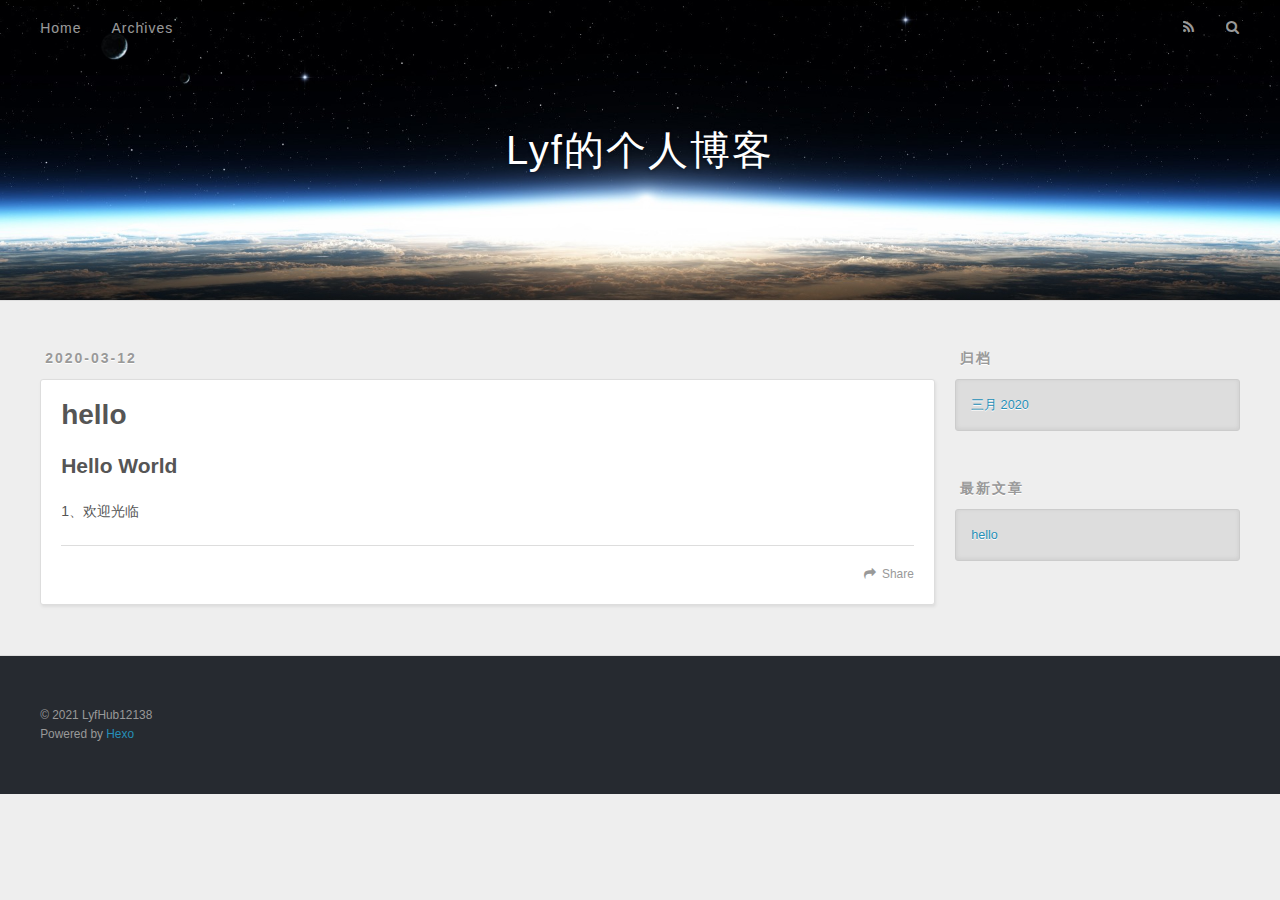
==== index.html @ 5eb53398 "Site updated: 2021-02-03 11:57:53" ====
<!DOCTYPE html>
<html>
<head>
  <meta charset="utf-8">
  

  
  <title>Lyf的个人博客</title>
  <meta name="viewport" content="width=device-width, initial-scale=1, maximum-scale=1">
  <meta name="description" content="Chinese">
<meta property="og:type" content="website">
<meta property="og:title" content="Lyf的个人博客">
<meta property="og:url" content="http://yoursite.com/index.html">
<meta property="og:site_name" content="Lyf的个人博客">
<meta property="og:description" content="Chinese">
<meta property="og:locale" content="zh_CN">
<meta property="article:author" content="LyfHub12138">
<meta name="twitter:card" content="summary">
  
    <link rel="alternate" href="/atom.xml" title="Lyf的个人博客" type="application/atom+xml">
  
  
    <link rel="icon" href="/favicon.png">
  
  
    <link href="//fonts.googleapis.com/css?family=Source+Code+Pro" rel="stylesheet" type="text/css">
  
  
<link rel="stylesheet" href="/css/style.css">

<meta name="generator" content="Hexo 4.2.0"></head>

<body>
  <div id="container">
    <div id="wrap">
      <header id="header">
  <div id="banner"></div>
  <div id="header-outer" class="outer">
    <div id="header-title" class="inner">
      <h1 id="logo-wrap">
        <a href="/" id="logo">Lyf的个人博客</a>
      </h1>
      
    </div>
    <div id="header-inner" class="inner">
      <nav id="main-nav">
        <a id="main-nav-toggle" class="nav-icon"></a>
        
          <a class="main-nav-link" href="/">Home</a>
        
          <a class="main-nav-link" href="/archives">Archives</a>
        
      </nav>
      <nav id="sub-nav">
        
          <a id="nav-rss-link" class="nav-icon" href="/atom.xml" title="RSS Feed"></a>
        
        <a id="nav-search-btn" class="nav-icon" title="搜索"></a>
      </nav>
      <div id="search-form-wrap">
        <form action="//google.com/search" method="get" accept-charset="UTF-8" class="search-form"><input type="search" name="q" class="search-form-input" placeholder="Search"><button type="submit" class="search-form-submit">&#xF002;</button><input type="hidden" name="sitesearch" value="http://yoursite.com"></form>
      </div>
    </div>
  </div>
</header>
      <div class="outer">
        <section id="main">
  
    <article id="post-hello" class="article article-type-post" itemscope itemprop="blogPost">
  <div class="article-meta">
    <a href="/2020/03/12/hello/" class="article-date">
  <time datetime="2020-03-12T05:42:59.000Z" itemprop="datePublished">2020-03-12</time>
</a>
    
  </div>
  <div class="article-inner">
    
    
      <header class="article-header">
        
  
    <h1 itemprop="name">
      <a class="article-title" href="/2020/03/12/hello/">hello</a>
    </h1>
  

      </header>
    
    <div class="article-entry" itemprop="articleBody">
      
        <h2 id="Hello-World"><a href="#Hello-World" class="headerlink" title="Hello World"></a>Hello World</h2><p>1、欢迎光临</p>

      
    </div>
    <footer class="article-footer">
      <a data-url="http://yoursite.com/2020/03/12/hello/" data-id="ck7oeqnst00006ov6bj7q5ao7" class="article-share-link">Share</a>
      
      
    </footer>
  </div>
  
</article>


  


</section>
        
          <aside id="sidebar">
  
    

  
    

  
    
  
    
  <div class="widget-wrap">
    <h3 class="widget-title">归档</h3>
    <div class="widget">
      <ul class="archive-list"><li class="archive-list-item"><a class="archive-list-link" href="/archives/2020/03/">三月 2020</a></li></ul>
    </div>
  </div>


  
    
  <div class="widget-wrap">
    <h3 class="widget-title">最新文章</h3>
    <div class="widget">
      <ul>
        
          <li>
            <a href="/2020/03/12/hello/">hello</a>
          </li>
        
      </ul>
    </div>
  </div>

  
</aside>
        
      </div>
      <footer id="footer">
  
  <div class="outer">
    <div id="footer-info" class="inner">
      &copy; 2021 LyfHub12138<br>
      Powered by <a href="http://hexo.io/" target="_blank">Hexo</a>
    </div>
  </div>
</footer>
    </div>
    <nav id="mobile-nav">
  
    <a href="/" class="mobile-nav-link">Home</a>
  
    <a href="/archives" class="mobile-nav-link">Archives</a>
  
</nav>
    

<script src="//ajax.googleapis.com/ajax/libs/jquery/2.0.3/jquery.min.js"></script>


  
<link rel="stylesheet" href="/fancybox/jquery.fancybox.css">

  
<script src="/fancybox/jquery.fancybox.pack.js"></script>




<script src="/js/script.js"></script>




  </div>
</body>
</html>
---- css/style.css ----
body {
  width: 100%;
}
body:before,
body:after {
  content: "";
  display: table;
}
body:after {
  clear: both;
}
html,
body,
div,
span,
applet,
object,
iframe,
h1,
h2,
h3,
h4,
h5,
h6,
p,
blockquote,
pre,
a,
abbr,
acronym,
address,
big,
cite,
code,
del,
dfn,
em,
img,
ins,
kbd,
q,
s,
samp,
small,
strike,
strong,
sub,
sup,
tt,
var,
dl,
dt,
dd,
ol,
ul,
li,
fieldset,
form,
label,
legend,
table,
caption,
tbody,
tfoot,
thead,
tr,
th,
td {
  margin: 0;
  padding: 0;
  border: 0;
  outline: 0;
  font-weight: inherit;
  font-style: inherit;
  font-family: inherit;
  font-size: 100%;
  vertical-align: baseline;
}
body {
  line-height: 1;
  color: #000;
  background: #fff;
}
ol,
ul {
  list-style: none;
}
table {
  border-collapse: separate;
  border-spacing: 0;
  vertical-align: middle;
}
caption,
th,
td {
  text-align: left;
  font-weight: normal;
  vertical-align: middle;
}
a img {
  border: none;
}
input,
button {
  margin: 0;
  padding: 0;
}
input::-moz-focus-inner,
button::-moz-focus-inner {
  border: 0;
  padding: 0;
}
@font-face {
  font-family: FontAwesome;
  font-style: normal;
  font-weight: normal;
  src: url("fonts/fontawesome-webfont.eot?v=#4.0.3");
  src: url("fonts/fontawesome-webfont.eot?#iefix&v=#4.0.3") format("embedded-opentype"), url("fonts/fontawesome-webfont.woff?v=#4.0.3") format("woff"), url("fonts/fontawesome-webfont.ttf?v=#4.0.3") format("truetype"), url("fonts/fontawesome-webfont.svg#fontawesomeregular?v=#4.0.3") format("svg");
}
html,
body,
#container {
  height: 100%;
}
body {
  background: #eee;
  font: 14px -apple-system, BlinkMacSystemFont, "Segoe UI", "Roboto", "Oxygen", "Ubuntu", "Cantarell", "Fira Sans", "Droid Sans", "Helvetica Neue", sans-serif;
  -webkit-text-size-adjust: 100%;
}
.outer {
  max-width: 1220px;
  margin: 0 auto;
  padding: 0 20px;
}
.outer:before,
.outer:after {
  content: "";
  display: table;
}
.outer:after {
  clear: both;
}
.inner {
  display: inline;
  float: left;
  width: 98.33333333333333%;
  margin: 0 0.833333333333333%;
}
.left,
.alignleft {
  float: left;
}
.right,
.alignright {
  float: right;
}
.clear {
  clear: both;
}
#container {
  position: relative;
}
.mobile-nav-on {
  overflow: hidden;
}
#wrap {
  height: 100%;
  width: 100%;
  position: absolute;
  top: 0;
  left: 0;
  -webkit-transition: 0.2s ease-out;
  -moz-transition: 0.2s ease-out;
  -ms-transition: 0.2s ease-out;
  transition: 0.2s ease-out;
  z-index: 1;
  background: #eee;
}
.mobile-nav-on #wrap {
  left: 280px;
}
@media screen and (min-width: 768px) {
  #main {
    display: inline;
    float: left;
    width: 73.33333333333333%;
    margin: 0 0.833333333333333%;
  }
}
.article-date,
.article-category-link,
.archive-year,
.widget-title {
  text-decoration: none;
  text-transform: uppercase;
  letter-spacing: 2px;
  color: #999;
  margin-bottom: 1em;
  margin-left: 5px;
  line-height: 1em;
  text-shadow: 0 1px #fff;
  font-weight: bold;
}
.article-inner,
.archive-article-inner {
  background: #fff;
  -webkit-box-shadow: 1px 2px 3px #ddd;
  box-shadow: 1px 2px 3px #ddd;
  border: 1px solid #ddd;
  border-radius: 3px;
}
.article-entry h1,
.widget h1 {
  font-size: 2em;
}
.article-entry h2,
.widget h2 {
  font-size: 1.5em;
}
.article-entry h3,
.widget h3 {
  font-size: 1.3em;
}
.article-entry h4,
.widget h4 {
  font-size: 1.2em;
}
.article-entry h5,
.widget h5 {
  font-size: 1em;
}
.article-entry h6,
.widget h6 {
  font-size: 1em;
  color: #999;
}
.article-entry hr,
.widget hr {
  border: 1px dashed #ddd;
}
.article-entry strong,
.widget strong {
  font-weight: bold;
}
.article-entry em,
.widget em,
.article-entry cite,
.widget cite {
  font-style: italic;
}
.article-entry sup,
.widget sup,
.article-entry sub,
.widget sub {
  font-size: 0.75em;
  line-height: 0;
  position: relative;
  vertical-align: baseline;
}
.article-entry sup,
.widget sup {
  top: -0.5em;
}
.article-entry sub,
.widget sub {
  bottom: -0.2em;
}
.article-entry small,
.widget small {
  font-size: 0.85em;
}
.article-entry acronym,
.widget acronym,
.article-entry abbr,
.widget abbr {
  border-bottom: 1px dotted;
}
.article-entry ul,
.widget ul,
.article-entry ol,
.widget ol,
.article-entry dl,
.widget dl {
  margin: 0 20px;
  line-height: 1.6em;
}
.article-entry ul ul,
.widget ul ul,
.article-entry ol ul,
.widget ol ul,
.article-entry ul ol,
.widget ul ol,
.article-entry ol ol,
.widget ol ol {
  margin-top: 0;
  margin-bottom: 0;
}
.article-entry ul,
.widget ul {
  list-style: disc;
}
.article-entry ol,
.widget ol {
  list-style: decimal;
}
.article-entry dt,
.widget dt {
  font-weight: bold;
}
#header {
  height: 300px;
  position: relative;
  border-bottom: 1px solid #ddd;
}
#header:before,
#header:after {
  content: "";
  position: absolute;
  left: 0;
  right: 0;
  height: 40px;
}
#header:before {
  top: 0;
  background: -webkit-linear-gradient(rgba(0,0,0,0.2), transparent);
  background: -moz-linear-gradient(rgba(0,0,0,0.2), transparent);
  background: -ms-linear-gradient(rgba(0,0,0,0.2), transparent);
  background: linear-gradient(rgba(0,0,0,0.2), transparent);
}
#header:after {
  bottom: 0;
  background: -webkit-linear-gradient(transparent, rgba(0,0,0,0.2));
  background: -moz-linear-gradient(transparent, rgba(0,0,0,0.2));
  background: -ms-linear-gradient(transparent, rgba(0,0,0,0.2));
  background: linear-gradient(transparent, rgba(0,0,0,0.2));
}
#header-outer {
  height: 100%;
  position: relative;
}
#header-inner {
  position: relative;
  overflow: hidden;
}
#banner {
  position: absolute;
  top: 0;
  left: 0;
  width: 100%;
  height: 100%;
  background: url("images/banner.jpg") center #000;
  -webkit-background-size: cover;
  -moz-background-size: cover;
  background-size: cover;
  z-index: -1;
}
#header-title {
  text-align: center;
  height: 40px;
  position: absolute;
  top: 50%;
  left: 0;
  margin-top: -20px;
}
#logo,
#subtitle {
  text-decoration: none;
  color: #fff;
  font-weight: 300;
  text-shadow: 0 1px 4px rgba(0,0,0,0.3);
}
#logo {
  font-size: 40px;
  line-height: 40px;
  letter-spacing: 2px;
}
#subtitle {
  font-size: 16px;
  line-height: 16px;
  letter-spacing: 1px;
}
#subtitle-wrap {
  margin-top: 16px;
}
#main-nav {
  float: left;
  margin-left: -15px;
}
.nav-icon,
.main-nav-link {
  float: left;
  color: #fff;
  opacity: 0.6;
  text-decoration: none;
  text-shadow: 0 1px rgba(0,0,0,0.2);
  -webkit-transition: opacity 0.2s;
  -moz-transition: opacity 0.2s;
  -ms-transition: opacity 0.2s;
  transition: opacity 0.2s;
  display: block;
  padding: 20px 15px;
}
.nav-icon:hover,
.main-nav-link:hover {
  opacity: 1;
}
.nav-icon {
  font-family: FontAwesome;
  text-align: center;
  font-size: 14px;
  width: 14px;
  height: 14px;
  padding: 20px 15px;
  position: relative;
  cursor: pointer;
}
.main-nav-link {
  font-weight: 300;
  letter-spacing: 1px;
}
@media screen and (max-width: 479px) {
  .main-nav-link {
    display: none;
  }
}
#main-nav-toggle {
  display: none;
}
#main-nav-toggle:before {
  content: "\f0c9";
}
@media screen and (max-width: 479px) {
  #main-nav-toggle {
    display: block;
  }
}
#sub-nav {
  float: right;
  margin-right: -15px;
}
#nav-rss-link:before {
  content: "\f09e";
}
#nav-search-btn:before {
  content: "\f002";
}
#search-form-wrap {
  position: absolute;
  top: 15px;
  width: 150px;
  height: 30px;
  right: -150px;
  opacity: 0;
  -webkit-transition: 0.2s ease-out;
  -moz-transition: 0.2s ease-out;
  -ms-transition: 0.2s ease-out;
  transition: 0.2s ease-out;
}
#search-form-wrap.on {
  opacity: 1;
  right: 0;
}
@media screen and (max-width: 479px) {
  #search-form-wrap {
    width: 100%;
    right: -100%;
  }
}
.search-form {
  position: absolute;
  top: 0;
  left: 0;
  right: 0;
  background: #fff;
  padding: 5px 15px;
  border-radius: 15px;
  -webkit-box-shadow: 0 0 10px rgba(0,0,0,0.3);
  box-shadow: 0 0 10px rgba(0,0,0,0.3);
}
.search-form-input {
  border: none;
  background: none;
  color: #555;
  width: 100%;
  font: 13px -apple-system, BlinkMacSystemFont, "Segoe UI", "Roboto", "Oxygen", "Ubuntu", "Cantarell", "Fira Sans", "Droid Sans", "Helvetica Neue", sans-serif;
  outline: none;
}
.search-form-input::-webkit-search-results-decoration,
.search-form-input::-webkit-search-cancel-button {
  -webkit-appearance: none;
}
.search-form-submit {
  position: absolute;
  top: 50%;
  right: 10px;
  margin-top: -7px;
  font: 13px FontAwesome;
  border: none;
  background: none;
  color: #bbb;
  cursor: pointer;
}
.search-form-submit:hover,
.search-form-submit:focus {
  color: #777;
}
.article {
  margin: 50px 0;
}
.article-inner {
  overflow: hidden;
}
.article-meta:before,
.article-meta:after {
  content: "";
  display: table;
}
.article-meta:after {
  clear: both;
}
.article-date {
  float: left;
}
.article-category {
  float: left;
  line-height: 1em;
  color: #ccc;
  text-shadow: 0 1px #fff;
  margin-left: 8px;
}
.article-category:before {
  content: "\2022";
}
.article-category-link {
  margin: 0 12px 1em;
}
.article-header {
  padding: 20px 20px 0;
}
.article-title {
  text-decoration: none;
  font-size: 2em;
  font-weight: bold;
  color: #555;
  line-height: 1.1em;
  -webkit-transition: color 0.2s;
  -moz-transition: color 0.2s;
  -ms-transition: color 0.2s;
  transition: color 0.2s;
}
a.article-title:hover {
  color: #258fb8;
}
.article-entry {
  color: #555;
  padding: 0 20px;
}
.article-entry:before,
.article-entry:after {
  content: "";
  display: table;
}
.article-entry:after {
  clear: both;
}
.article-entry p,
.article-entry table {
  line-height: 1.6em;
  margin: 1.6em 0;
}
.article-entry h1,
.article-entry h2,
.article-entry h3,
.article-entry h4,
.article-entry h5,
.article-entry h6 {
  font-weight: bold;
}
.article-entry h1,
.article-entry h2,
.article-entry h3,
.article-entry h4,
.article-entry h5,
.article-entry h6 {
  line-height: 1.1em;
  margin: 1.1em 0;
}
.article-entry a {
  color: #258fb8;
  text-decoration: none;
}
.article-entry a:hover {
  text-decoration: underline;
}
.article-entry ul,
.article-entry ol,
.article-entry dl {
  margin-top: 1.6em;
  margin-bottom: 1.6em;
}
.article-entry img,
.article-entry video {
  max-width: 100%;
  height: auto;
  display: block;
  margin: auto;
}
.article-entry iframe {
  border: none;
}
.article-entry table {
  width: 100%;
  border-collapse: collapse;
  border-spacing: 0;
}
.article-entry th {
  font-weight: bold;
  border-bottom: 3px solid #ddd;
  padding-bottom: 0.5em;
}
.article-entry td {
  border-bottom: 1px solid #ddd;
  padding: 10px 0;
}
.article-entry blockquote {
  font-family: Georgia, "Times New Roman", serif;
  font-size: 1.4em;
  margin: 1.6em 20px;
  text-align: center;
}
.article-entry blockquote footer {
  font-size: 14px;
  margin: 1.6em 0;
  font-family: -apple-system, BlinkMacSystemFont, "Segoe UI", "Roboto", "Oxygen", "Ubuntu", "Cantarell", "Fira Sans", "Droid Sans", "Helvetica Neue", sans-serif;
}
.article-entry blockquote footer cite:before {
  content: "—";
  padding: 0 0.5em;
}
.article-entry .pullquote {
  text-align: left;
  width: 45%;
  margin: 0;
}
.article-entry .pullquote.left {
  margin-left: 0.5em;
  margin-right: 1em;
}
.article-entry .pullquote.right {
  margin-right: 0.5em;
  margin-left: 1em;
}
.article-entry .caption {
  color: #999;
  display: block;
  font-size: 0.9em;
  margin-top: 0.5em;
  position: relative;
  text-align: center;
}
.article-entry .video-container {
  position: relative;
  padding-top: 56.25%;
  height: 0;
  overflow: hidden;
}
.article-entry .video-container iframe,
.article-entry .video-container object,
.article-entry .video-container embed {
  position: absolute;
  top: 0;
  left: 0;
  width: 100%;
  height: 100%;
  margin-top: 0;
}
.article-more-link a {
  display: inline-block;
  line-height: 1em;
  padding: 6px 15px;
  border-radius: 15px;
  background: #eee;
  color: #999;
  text-shadow: 0 1px #fff;
  text-decoration: none;
}
.article-more-link a:hover {
  background: #258fb8;
  color: #fff;
  text-decoration: none;
  text-shadow: 0 1px #1e7293;
}
.article-footer {
  font-size: 0.85em;
  line-height: 1.6em;
  border-top: 1px solid #ddd;
  padding-top: 1.6em;
  margin: 0 20px 20px;
}
.article-footer:before,
.article-footer:after {
  content: "";
  display: table;
}
.article-footer:after {
  clear: both;
}
.article-footer a {
  color: #999;
  text-decoration: none;
}
.article-footer a:hover {
  color: #555;
}
.article-tag-list-item {
  float: left;
  margin-right: 10px;
}
.article-tag-list-link:before {
  content: "#";
}
.article-comment-link {
  float: right;
}
.article-comment-link:before {
  content: "\f075";
  font-family: FontAwesome;
  padding-right: 8px;
}
.article-share-link {
  cursor: pointer;
  float: right;
  margin-left: 20px;
}
.article-share-link:before {
  content: "\f064";
  font-family: FontAwesome;
  padding-right: 6px;
}
#article-nav {
  position: relative;
}
#article-nav:before,
#article-nav:after {
  content: "";
  display: table;
}
#article-nav:after {
  clear: both;
}
@media screen and (min-width: 768px) {
  #article-nav {
    margin: 50px 0;
  }
  #article-nav:before {
    width: 8px;
    height: 8px;
    position: absolute;
    top: 50%;
    left: 50%;
    margin-top: -4px;
    margin-left: -4px;
    content: "";
    border-radius: 50%;
    background: #ddd;
    -webkit-box-shadow: 0 1px 2px #fff;
    box-shadow: 0 1px 2px #fff;
  }
}
.article-nav-link-wrap {
  text-decoration: none;
  text-shadow: 0 1px #fff;
  color: #999;
  -webkit-box-sizing: border-box;
  -moz-box-sizing: border-box;
  box-sizing: border-box;
  margin-top: 50px;
  text-align: center;
  display: block;
}
.article-nav-link-wrap:hover {
  color: #555;
}
@media screen and (min-width: 768px) {
  .article-nav-link-wrap {
    width: 50%;
    margin-top: 0;
  }
}
@media screen and (min-width: 768px) {
  #article-nav-newer {
    float: left;
    text-align: right;
    padding-right: 20px;
  }
}
@media screen and (min-width: 768px) {
  #article-nav-older {
    float: right;
    text-align: left;
    padding-left: 20px;
  }
}
.article-nav-caption {
  text-transform: uppercase;
  letter-spacing: 2px;
  color: #ddd;
  line-height: 1em;
  font-weight: bold;
}
#article-nav-newer .article-nav-caption {
  margin-right: -2px;
}
.article-nav-title {
  font-size: 0.85em;
  line-height: 1.6em;
  margin-top: 0.5em;
}
.article-share-box {
  position: absolute;
  display: none;
  background: #fff;
  -webkit-box-shadow: 1px 2px 10px rgba(0,0,0,0.2);
  box-shadow: 1px 2px 10px rgba(0,0,0,0.2);
  border-radius: 3px;
  margin-left: -145px;
  overflow: hidden;
  z-index: 1;
}
.article-share-box.on {
  display: block;
}
.article-share-input {
  width: 100%;
  background: none;
  -webkit-box-sizing: border-box;
  -moz-box-sizing: border-box;
  box-sizing: border-box;
  font: 14px -apple-system, BlinkMacSystemFont, "Segoe UI", "Roboto", "Oxygen", "Ubuntu", "Cantarell", "Fira Sans", "Droid Sans", "Helvetica Neue", sans-serif;
  padding: 0 15px;
  color: #555;
  outline: none;
  border: 1px solid #ddd;
  border-radius: 3px 3px 0 0;
  height: 36px;
  line-height: 36px;
}
.article-share-links {
  background: #eee;
}
.article-share-links:before,
.article-share-links:after {
  content: "";
  display: table;
}
.article-share-links:after {
  clear: both;
}
.article-share-twitter,
.article-share-facebook,
.article-share-pinterest,
.article-share-google {
  width: 50px;
  height: 36px;
  display: block;
  float: left;
  position: relative;
  color: #999;
  text-shadow: 0 1px #fff;
}
.article-share-twitter:before,
.article-share-facebook:before,
.article-share-pinterest:before,
.article-share-google:before {
  font-size: 20px;
  font-family: FontAwesome;
  width: 20px;
  height: 20px;
  position: absolute;
  top: 50%;
  left: 50%;
  margin-top: -10px;
  margin-left: -10px;
  text-align: center;
}
.article-share-twitter:hover,
.article-share-facebook:hover,
.article-share-pinterest:hover,
.article-share-google:hover {
  color: #fff;
}
.article-share-twitter:before {
  content: "\f099";
}
.article-share-twitter:hover {
  background: #00aced;
  text-shadow: 0 1px #008abe;
}
.article-share-facebook:before {
  content: "\f09a";
}
.article-share-facebook:hover {
  background: #3b5998;
  text-shadow: 0 1px #2f477a;
}
.article-share-pinterest:before {
  content: "\f0d2";
}
.article-share-pinterest:hover {
  background: #cb2027;
  text-shadow: 0 1px #a21a1f;
}
.article-share-google:before {
  content: "\f0d5";
}
.article-share-google:hover {
  background: #dd4b39;
  text-shadow: 0 1px #be3221;
}
.article-gallery {
  background: #000;
  position: relative;
}
.article-gallery-photos {
  position: relative;
  overflow: hidden;
}
.article-gallery-img {
  display: none;
  max-width: 100%;
}
.article-gallery-img:first-child {
  display: block;
}
.article-gallery-img.loaded {
  position: absolute;
  display: block;
}
.article-gallery-img img {
  display: block;
  max-width: 100%;
  margin: 0 auto;
}
#comments {
  background: #fff;
  -webkit-box-shadow: 1px 2px 3px #ddd;
  box-shadow: 1px 2px 3px #ddd;
  padding: 20px;
  border: 1px solid #ddd;
  border-radius: 3px;
  margin: 50px 0;
}
#comments a {
  color: #258fb8;
}
.archives-wrap {
  margin: 50px 0;
}
.archives:before,
.archives:after {
  content: "";
  display: table;
}
.archives:after {
  clear: both;
}
.archive-year-wrap {
  margin-bottom: 1em;
}
.archives {
  -webkit-column-gap: 10px;
  -moz-column-gap: 10px;
  column-gap: 10px;
}
@media screen and (min-width: 480px) and (max-width: 767px) {
  .archives {
    -webkit-column-count: 2;
    -moz-column-count: 2;
    column-count: 2;
  }
}
@media screen and (min-width: 768px) {
  .archives {
    -webkit-column-count: 3;
    -moz-column-count: 3;
    column-count: 3;
  }
}
.archive-article {
  -webkit-column-break-inside: avoid;
  page-break-inside: avoid;
  overflow: hidden;
  break-inside: avoid-column;
}
.archive-article-inner {
  padding: 10px;
  margin-bottom: 15px;
}
.archive-article-title {
  text-decoration: none;
  font-weight: bold;
  color: #555;
  -webkit-transition: color 0.2s;
  -moz-transition: color 0.2s;
  -ms-transition: color 0.2s;
  transition: color 0.2s;
  line-height: 1.6em;
}
.archive-article-title:hover {
  color: #258fb8;
}
.archive-article-footer {
  margin-top: 1em;
}
.archive-article-date {
  color: #999;
  text-decoration: none;
  font-size: 0.85em;
  line-height: 1em;
  margin-bottom: 0.5em;
  display: block;
}
#page-nav {
  margin: 50px auto;
  background: #fff;
  -webkit-box-shadow: 1px 2px 3px #ddd;
  box-shadow: 1px 2px 3px #ddd;
  border: 1px solid #ddd;
  border-radius: 3px;
  text-align: center;
  color: #999;
  overflow: hidden;
}
#page-nav:before,
#page-nav:after {
  content: "";
  display: table;
}
#page-nav:after {
  clear: both;
}
#page-nav a,
#page-nav span {
  padding: 10px 20px;
  line-height: 1;
  height: 2ex;
}
#page-nav a {
  color: #999;
  text-decoration: none;
}
#page-nav a:hover {
  background: #999;
  color: #fff;
}
#page-nav .prev {
  float: left;
}
#page-nav .next {
  float: right;
}
#page-nav .page-number {
  display: inline-block;
}
@media screen and (max-width: 479px) {
  #page-nav .page-number {
    display: none;
  }
}
#page-nav .current {
  color: #555;
  font-weight: bold;
}
#page-nav .space {
  color: #ddd;
}
#footer {
  background: #262a30;
  padding: 50px 0;
  border-top: 1px solid #ddd;
  color: #999;
}
#footer a {
  color: #258fb8;
  text-decoration: none;
}
#footer a:hover {
  text-decoration: underline;
}
#footer-info {
  line-height: 1.6em;
  font-size: 0.85em;
}
.article-entry pre,
.article-entry .highlight {
  background: #2d2d2d;
  margin: 0 -20px;
  padding: 15px 20px;
  border-style: solid;
  border-color: #ddd;
  border-width: 1px 0;
  overflow: auto;
  color: #ccc;
  line-height: 22.400000000000002px;
}
.article-entry .highlight .gutter pre,
.article-entry .gist .gist-file .gist-data .line-numbers {
  color: #666;
  font-size: 0.85em;
}
.article-entry pre,
.article-entry code {
  font-family: "Source Code Pro", Consolas, Monaco, Menlo, Consolas, monospace;
}
.article-entry code {
  background: #eee;
  text-shadow: 0 1px #fff;
  padding: 0 0.3em;
}
.article-entry pre code {
  background: none;
  text-shadow: none;
  padding: 0;
}
.article-entry .highlight pre {
  border: none;
  margin: 0;
  padding: 0;
}
.article-entry .highlight table {
  margin: 0;
  width: auto;
}
.article-entry .highlight td {
  border: none;
  padding: 0;
}
.article-entry .highlight figcaption {
  font-size: 0.85em;
  color: #999;
  line-height: 1em;
  margin-bottom: 1em;
}
.article-entry .highlight figcaption:before,
.article-entry .highlight figcaption:after {
  content: "";
  display: table;
}
.article-entry .highlight figcaption:after {
  clear: both;
}
.article-entry .highlight figcaption a {
  float: right;
}
.article-entry .highlight .gutter pre {
  text-align: right;
  padding-right: 20px;
}
.article-entry .highlight .line {
  height: 22.400000000000002px;
}
.article-entry .highlight .line.marked {
  background: #515151;
}
.article-entry .gist {
  margin: 0 -20px;
  border-style: solid;
  border-color: #ddd;
  border-width: 1px 0;
  background: #2d2d2d;
  padding: 15px 20px 15px 0;
}
.article-entry .gist .gist-file {
  border: none;
  font-family: "Source Code Pro", Consolas, Monaco, Menlo, Consolas, monospace;
  margin: 0;
}
.article-entry .gist .gist-file .gist-data {
  background: none;
  border: none;
}
.article-entry .gist .gist-file .gist-data .line-numbers {
  background: none;
  border: none;
  padding: 0 20px 0 0;
}
.article-entry .gist .gist-file .gist-data .line-data {
  padding: 0 !important;
}
.article-entry .gist .gist-file .highlight {
  margin: 0;
  padding: 0;
  border: none;
}
.article-entry .gist .gist-file .gist-meta {
  background: #2d2d2d;
  color: #999;
  font: 0.85em -apple-system, BlinkMacSystemFont, "Segoe UI", "Roboto", "Oxygen", "Ubuntu", "Cantarell", "Fira Sans", "Droid Sans", "Helvetica Neue", sans-serif;
  text-shadow: 0 0;
  padding: 0;
  margin-top: 1em;
  margin-left: 20px;
}
.article-entry .gist .gist-file .gist-meta a {
  color: #258fb8;
  font-weight: normal;
}
.article-entry .gist .gist-file .gist-meta a:hover {
  text-decoration: underline;
}
pre .comment,
pre .title {
  color: #999;
}
pre .variable,
pre .attribute,
pre .tag,
pre .regexp,
pre .ruby .constant,
pre .xml .tag .title,
pre .xml .pi,
pre .xml .doctype,
pre .html .doctype,
pre .css .id,
pre .css .class,
pre .css .pseudo {
  color: #f2777a;
}
pre .number,
pre .preprocessor,
pre .built_in,
pre .literal,
pre .params,
pre .constant {
  color: #f99157;
}
pre .class,
pre .ruby .class .title,
pre .css .rules .attribute {
  color: #9c9;
}
pre .string,
pre .value,
pre .inheritance,
pre .header,
pre .ruby .symbol,
pre .xml .cdata {
  color: #9c9;
}
pre .css .hexcolor {
  color: #6cc;
}
pre .function,
pre .python .decorator,
pre .python .title,
pre .ruby .function .title,
pre .ruby .title .keyword,
pre .perl .sub,
pre .javascript .title,
pre .coffeescript .title {
  color: #69c;
}
pre .keyword,
pre .javascript .function {
  color: #c9c;
}
@media screen and (max-width: 479px) {
  #mobile-nav {
    position: absolute;
    top: 0;
    left: 0;
    width: 280px;
    height: 100%;
    background: #191919;
    border-right: 1px solid #fff;
  }
}
@media screen and (max-width: 479px) {
  .mobile-nav-link {
    display: block;
    color: #999;
    text-decoration: none;
    padding: 15px 20px;
    font-weight: bold;
  }
  .mobile-nav-link:hover {
    color: #fff;
  }
}
@media screen and (min-width: 768px) {
  #sidebar {
    display: inline;
    float: left;
    width: 23.333333333333332%;
    margin: 0 0.833333333333333%;
  }
}
.widget-wrap {
  margin: 50px 0;
}
.widget {
  color: #777;
  text-shadow: 0 1px #fff;
  background: #ddd;
  -webkit-box-shadow: 0 -1px 4px #ccc inset;
  box-shadow: 0 -1px 4px #ccc inset;
  border: 1px solid #ccc;
  padding: 15px;
  border-radius: 3px;
}
.widget a {
  color: #258fb8;
  text-decoration: none;
}
.widget a:hover {
  text-decoration: underline;
}
.widget ul ul,
.widget ol ul,
.widget dl ul,
.widget ul ol,
.widget ol ol,
.widget dl ol,
.widget ul dl,
.widget ol dl,
.widget dl dl {
  margin-left: 15px;
  list-style: disc;
}
.widget {
  line-height: 1.6em;
  word-wrap: break-word;
  font-size: 0.9em;
}
.widget ul,
.widget ol {
  list-style: none;
  margin: 0;
}
.widget ul ul,
.widget ol ul,
.widget ul ol,
.widget ol ol {
  margin: 0 20px;
}
.widget ul ul,
.widget ol ul {
  list-style: disc;
}
.widget ul ol,
.widget ol ol {
  list-style: decimal;
}
.category-list-count,
.tag-list-count,
.archive-list-count {
  padding-left: 5px;
  color: #999;
  font-size: 0.85em;
}
.category-list-count:before,
.tag-list-count:before,
.archive-list-count:before {
  content: "(";
}
.category-list-count:after,
.tag-list-count:after,
.archive-list-count:after {
  content: ")";
}
.tagcloud a {
  margin-right: 5px;
  display: inline-block;
}
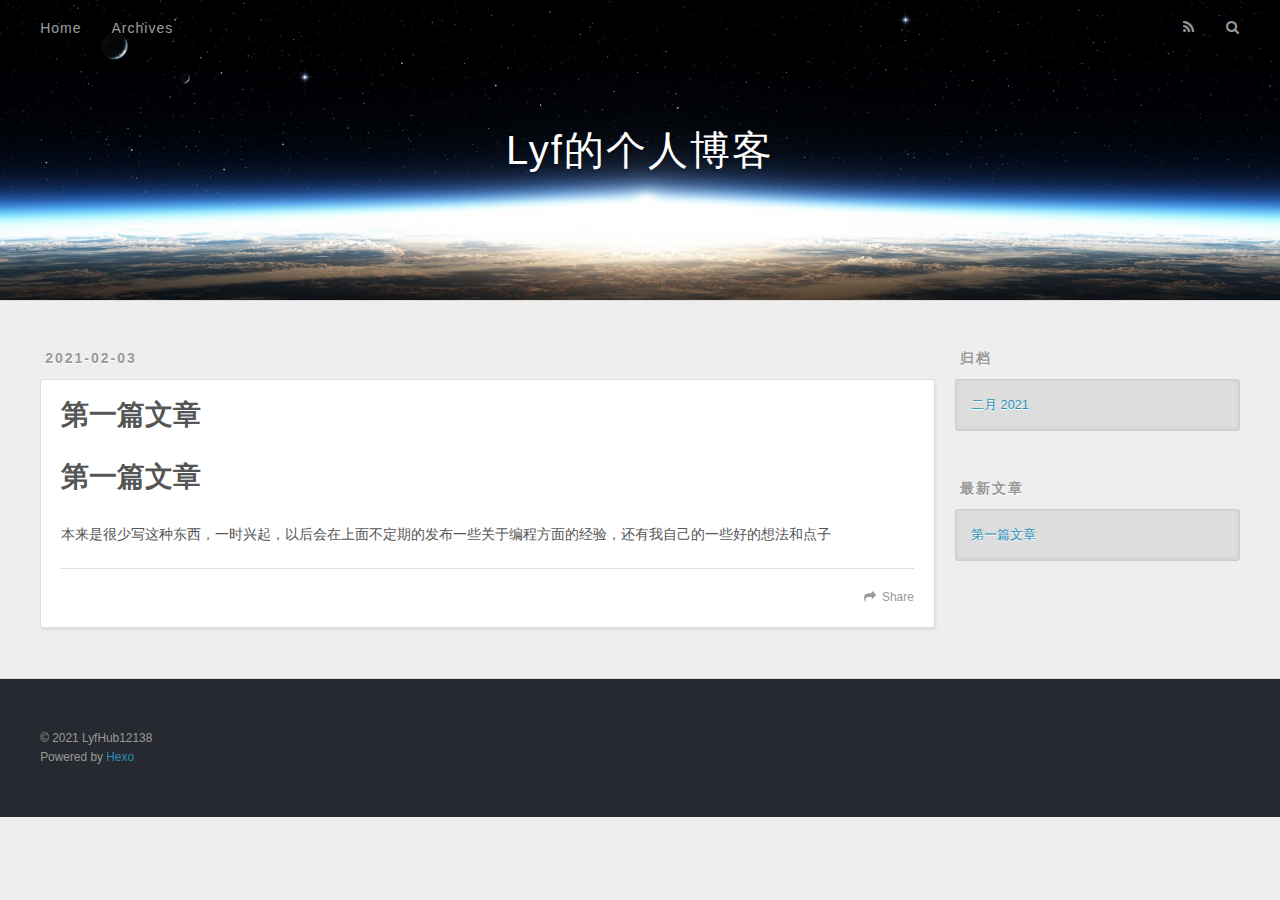
==== commit 07f9f021: "Site updated: 2021-02-03 12:34:57" ====
--- a/index.html
+++ b/index.html
@@ -66,10 +66,10 @@
       <div class="outer">
         <section id="main">
   
-    <article id="post-hello" class="article article-type-post" itemscope itemprop="blogPost">
+    <article id="post-第一篇文章" class="article article-type-post" itemscope itemprop="blogPost">
   <div class="article-meta">
-    <a href="/2020/03/12/hello/" class="article-date">
-  <time datetime="2020-03-12T05:42:59.000Z" itemprop="datePublished">2020-03-12</time>
+    <a href="/2021/02/03/%E7%AC%AC%E4%B8%80%E7%AF%87%E6%96%87%E7%AB%A0/" class="article-date">
+  <time datetime="2021-02-03T04:34:28.225Z" itemprop="datePublished">2021-02-03</time>
 </a>
     
   </div>
@@ -80,7 +80,7 @@
         
   
     <h1 itemprop="name">
-      <a class="article-title" href="/2020/03/12/hello/">hello</a>
+      <a class="article-title" href="/2021/02/03/%E7%AC%AC%E4%B8%80%E7%AF%87%E6%96%87%E7%AB%A0/">第一篇文章</a>
     </h1>
   
 
@@ -88,12 +88,12 @@
     
     <div class="article-entry" itemprop="articleBody">
       
-        <h2 id="Hello-World"><a href="#Hello-World" class="headerlink" title="Hello World"></a>Hello World</h2><p>1、欢迎光临</p>
+        <h1 id="第一篇文章"><a href="#第一篇文章" class="headerlink" title="第一篇文章"></a>第一篇文章</h1><p>本来是很少写这种东西，一时兴起，以后会在上面不定期的发布一些关于编程方面的经验，还有我自己的一些好的想法和点子</p>
 
       
     </div>
     <footer class="article-footer">
-      <a data-url="http://yoursite.com/2020/03/12/hello/" data-id="ck7oeqnst00006ov6bj7q5ao7" class="article-share-link">Share</a>
+      <a data-url="http://yoursite.com/2021/02/03/%E7%AC%AC%E4%B8%80%E7%AF%87%E6%96%87%E7%AB%A0/" data-id="ckkoxssnm0000eov60z94cq4p" class="article-share-link">Share</a>
       
       
     </footer>
@@ -121,7 +121,7 @@
   <div class="widget-wrap">
     <h3 class="widget-title">归档</h3>
     <div class="widget">
-      <ul class="archive-list"><li class="archive-list-item"><a class="archive-list-link" href="/archives/2020/03/">三月 2020</a></li></ul>
+      <ul class="archive-list"><li class="archive-list-item"><a class="archive-list-link" href="/archives/2021/02/">二月 2021</a></li></ul>
     </div>
   </div>
 
@@ -134,7 +134,7 @@
       <ul>
         
           <li>
-            <a href="/2020/03/12/hello/">hello</a>
+            <a href="/2021/02/03/%E7%AC%AC%E4%B8%80%E7%AF%87%E6%96%87%E7%AB%A0/">第一篇文章</a>
           </li>
         
       </ul>
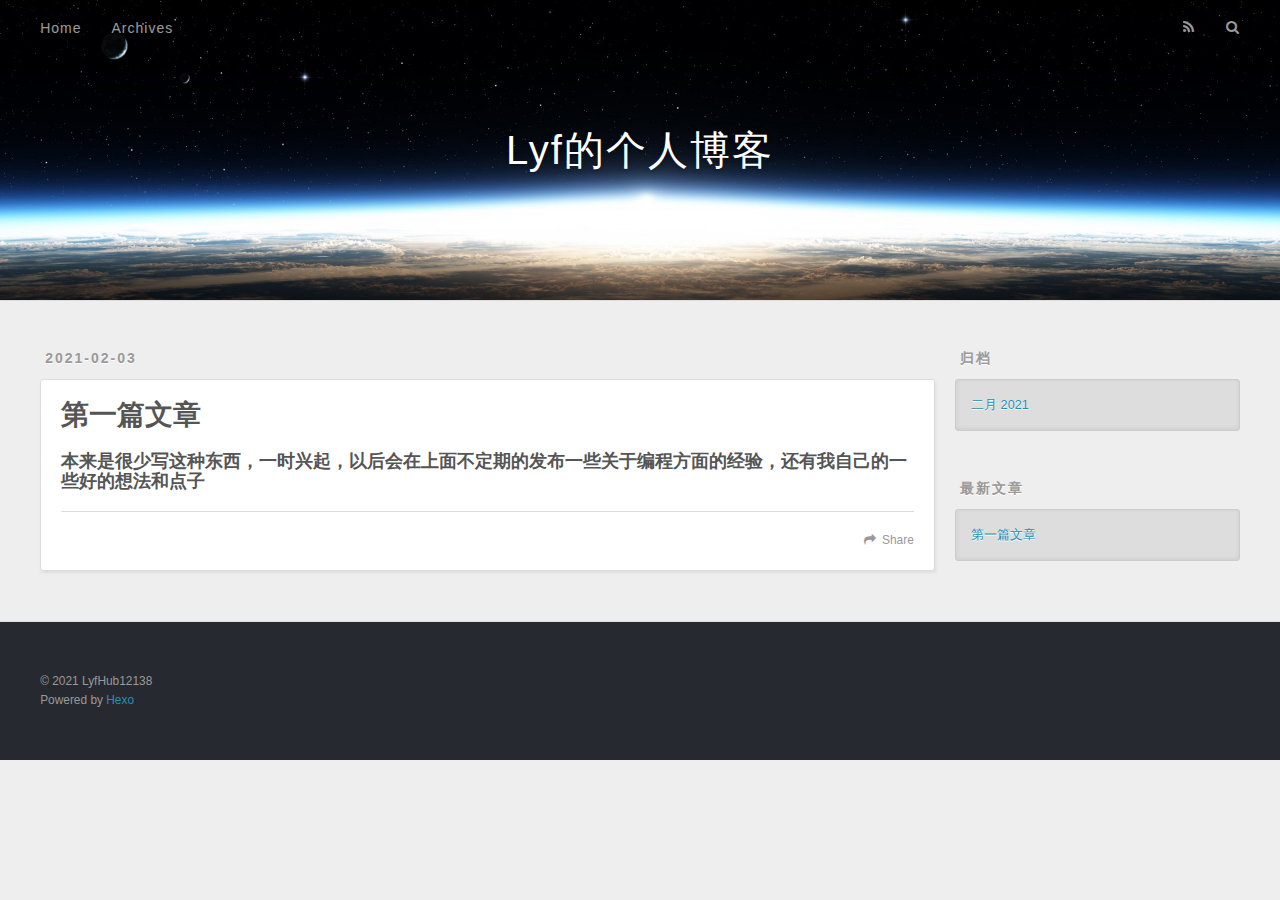
==== commit eb8eed62: "Site updated: 2021-02-03 12:37:37" ====
--- a/index.html
+++ b/index.html
@@ -88,8 +88,7 @@
     
     <div class="article-entry" itemprop="articleBody">
       
-        <h1 id="第一篇文章"><a href="#第一篇文章" class="headerlink" title="第一篇文章"></a>第一篇文章</h1><p>本来是很少写这种东西，一时兴起，以后会在上面不定期的发布一些关于编程方面的经验，还有我自己的一些好的想法和点子</p>
-
+        <h3 id="本来是很少写这种东西，一时兴起，以后会在上面不定期的发布一些关于编程方面的经验，还有我自己的一些好的想法和点子"><a href="#本来是很少写这种东西，一时兴起，以后会在上面不定期的发布一些关于编程方面的经验，还有我自己的一些好的想法和点子" class="headerlink" title="本来是很少写这种东西，一时兴起，以后会在上面不定期的发布一些关于编程方面的经验，还有我自己的一些好的想法和点子"></a>本来是很少写这种东西，一时兴起，以后会在上面不定期的发布一些关于编程方面的经验，还有我自己的一些好的想法和点子</h3>
       
     </div>
     <footer class="article-footer">
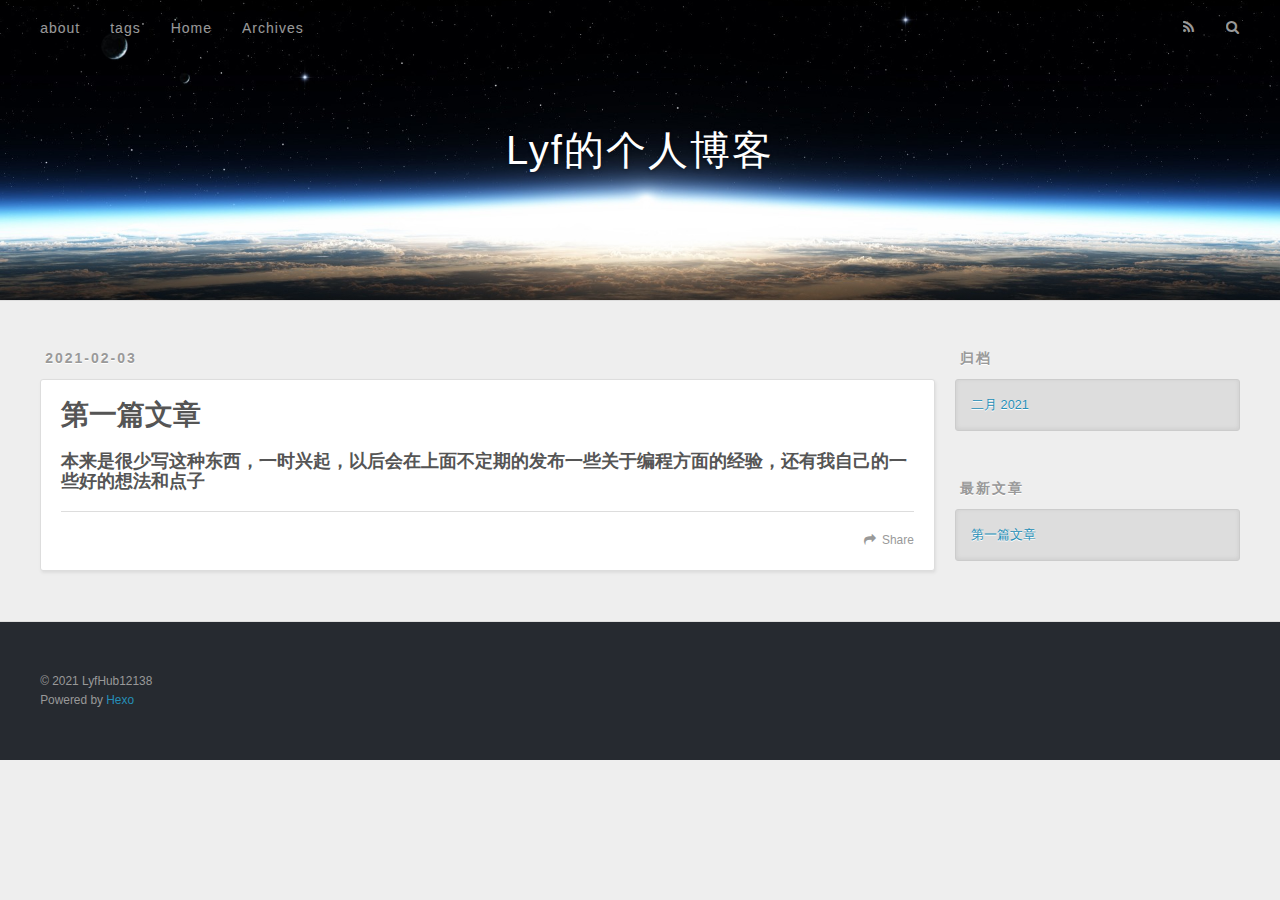
==== commit 009b1f9e: "Site updated: 2021-02-03 13:16:47" ====
--- a/index.html
+++ b/index.html
@@ -45,6 +45,10 @@
     <div id="header-inner" class="inner">
       <nav id="main-nav">
         <a id="main-nav-toggle" class="nav-icon"></a>
+        
+          <a class="main-nav-link" href="/about">about</a>
+        
+          <a class="main-nav-link" href="/tags">tags</a>
         
           <a class="main-nav-link" href="/">Home</a>
         
@@ -156,6 +160,10 @@
     </div>
     <nav id="mobile-nav">
   
+    <a href="/about" class="mobile-nav-link">about</a>
+  
+    <a href="/tags" class="mobile-nav-link">tags</a>
+  
     <a href="/" class="mobile-nav-link">Home</a>
   
     <a href="/archives" class="mobile-nav-link">Archives</a>
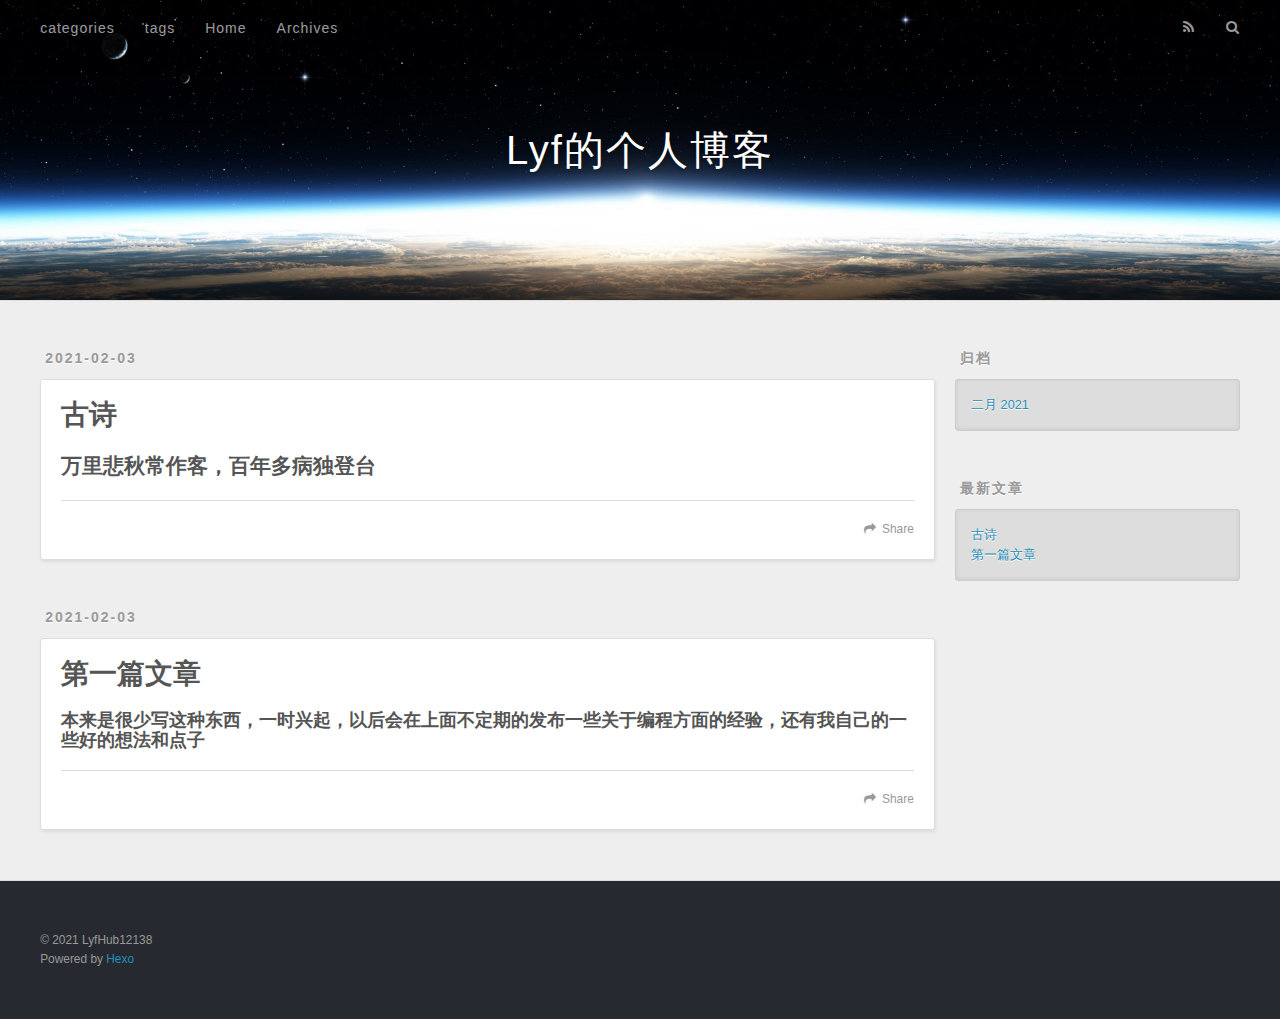
==== commit 2fadc0d7: "Site updated: 2021-02-03 14:08:22" ====
--- a/index.html
+++ b/index.html
@@ -46,7 +46,7 @@
       <nav id="main-nav">
         <a id="main-nav-toggle" class="nav-icon"></a>
         
-          <a class="main-nav-link" href="/about">about</a>
+          <a class="main-nav-link" href="/categories">categories</a>
         
           <a class="main-nav-link" href="/tags">tags</a>
         
@@ -70,6 +70,42 @@
       <div class="outer">
         <section id="main">
   
+    <article id="post-古诗" class="article article-type-post" itemscope itemprop="blogPost">
+  <div class="article-meta">
+    <a href="/2021/02/03/%E5%8F%A4%E8%AF%97/" class="article-date">
+  <time datetime="2021-02-03T05:48:31.016Z" itemprop="datePublished">2021-02-03</time>
+</a>
+    
+  </div>
+  <div class="article-inner">
+    
+    
+      <header class="article-header">
+        
+  
+    <h1 itemprop="name">
+      <a class="article-title" href="/2021/02/03/%E5%8F%A4%E8%AF%97/">古诗</a>
+    </h1>
+  
+
+      </header>
+    
+    <div class="article-entry" itemprop="articleBody">
+      
+        <h2 id="万里悲秋常作客，百年多病独登台"><a href="#万里悲秋常作客，百年多病独登台" class="headerlink" title="万里悲秋常作客，百年多病独登台"></a>万里悲秋常作客，百年多病独登台</h2>
+      
+    </div>
+    <footer class="article-footer">
+      <a data-url="http://yoursite.com/2021/02/03/%E5%8F%A4%E8%AF%97/" data-id="ckkp0flpu0000l8v64vu2apu1" class="article-share-link">Share</a>
+      
+      
+    </footer>
+  </div>
+  
+</article>
+
+
+  
     <article id="post-第一篇文章" class="article article-type-post" itemscope itemprop="blogPost">
   <div class="article-meta">
     <a href="/2021/02/03/%E7%AC%AC%E4%B8%80%E7%AF%87%E6%96%87%E7%AB%A0/" class="article-date">
@@ -137,6 +173,10 @@
       <ul>
         
           <li>
+            <a href="/2021/02/03/%E5%8F%A4%E8%AF%97/">古诗</a>
+          </li>
+        
+          <li>
             <a href="/2021/02/03/%E7%AC%AC%E4%B8%80%E7%AF%87%E6%96%87%E7%AB%A0/">第一篇文章</a>
           </li>
         
@@ -160,7 +200,7 @@
     </div>
     <nav id="mobile-nav">
   
-    <a href="/about" class="mobile-nav-link">about</a>
+    <a href="/categories" class="mobile-nav-link">categories</a>
   
     <a href="/tags" class="mobile-nav-link">tags</a>
   
